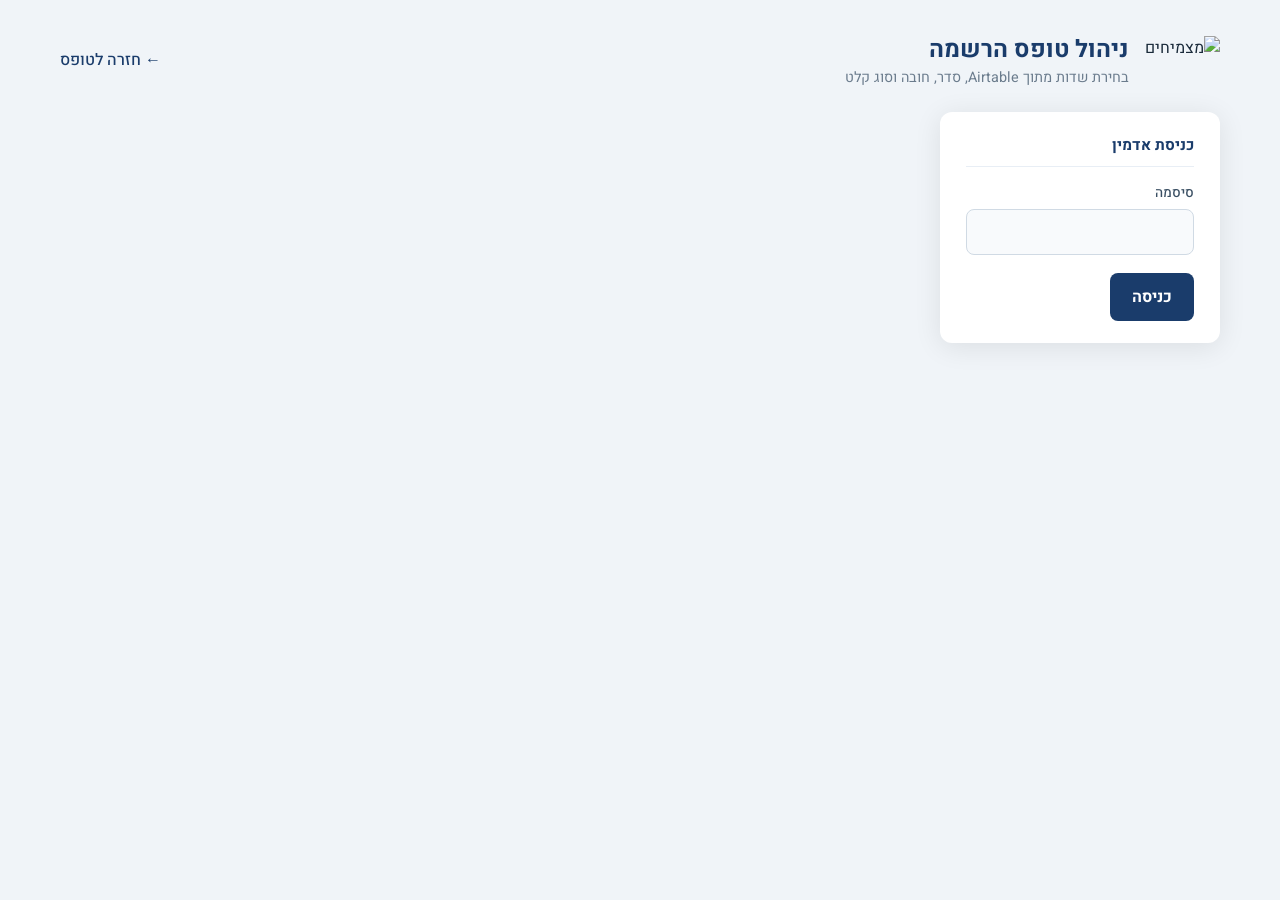
==== admin.html @ 90acb7b8 "add dynamic admin form" ====
<!DOCTYPE html>
<html lang="he" dir="rtl">
<head>
  <meta charset="UTF-8" />
  <meta name="viewport" content="width=device-width, initial-scale=1.0" />
  <title>מצמיחים - ניהול טופס</title>
  <link rel="preconnect" href="https://fonts.googleapis.com" />
  <link rel="preconnect" href="https://fonts.gstatic.com" crossorigin />
  <link href="https://fonts.googleapis.com/css2?family=Heebo:wght@300;400;500;700&display=swap" rel="stylesheet" />
  <link rel="stylesheet" href="assets/app.css" />
</head>
<body>
<div class="page-wrap">
  <div class="header">
    <div class="header-brand">
      <img src="https://matzmichim.org.il/wp-content/uploads/2025/06/Artboard-3.png" alt="מצמיחים" style="height:48px;width:auto" />
      <div>
        <h1>ניהול טופס הרשמה</h1>
        <p>בחירת שדות מתוך Airtable, סדר, חובה וסוג קלט</p>
      </div>
    </div>
    <a class="back-link" href="index.html">← חזרה לטופס</a>
  </div>

  <div class="admin-layout">
    <aside class="panel">
      <div class="panel-title">כניסת אדמין</div>
      <form id="loginForm">
        <div class="field">
          <label for="adminPassword">סיסמה</label>
          <input id="adminPassword" type="password" autocomplete="current-password" />
        </div>
        <button class="btn" type="submit" id="btnLogin">כניסה</button>
      </form>
      <div class="status-box" id="loginStatus"></div>
      <div class="global-error" id="globalError"></div>
    </aside>

    <main class="panel" id="adminPanel" style="display:none">
      <div class="panel-title">שדות הטופס</div>
      <div class="bottom-bar" style="margin-bottom:1rem">
        <button class="btn-secondary" type="button" id="btnReload">רענן מ-Airtable</button>
        <button class="btn-secondary" type="button" id="btnAddMissing">הוסף שדות חסרים</button>
        <button class="btn" type="button" id="btnSave">שמור הגדרות</button>
      </div>
      <div class="admin-grid header-row">
        <div>מוצג</div>
        <div>תווית</div>
        <div>שדה Airtable</div>
        <div>סוג</div>
        <div>חובה</div>
        <div>סדר</div>
        <div>בטפסים</div>
        <div></div>
      </div>
      <div id="fieldsList"></div>
      <div class="status-box" id="saveStatus"></div>
    </main>
  </div>
</div>

<script src="config.js"></script>
<script src="assets/api.js"></script>
<script src="assets/form-config.js"></script>
<script src="assets/dynamic-form.js"></script>
<script>
  var schemaFields = [];
  var formFields = [];
  var loggedIn = false;
  var typeOptions = ['text', 'email', 'tel', 'number', 'date', 'textarea', 'select', 'grade'];

  function showGlobal(message) {
    var el = document.getElementById('globalError');
    el.textContent = message;
    el.classList.add('show');
  }

  function clearGlobal() {
    document.getElementById('globalError').classList.remove('show');
  }

  function showStatus(id, message) {
    var el = document.getElementById(id);
    el.textContent = message;
    el.classList.add('show');
  }

  function hideStatus(id) {
    document.getElementById(id).classList.remove('show');
  }

  document.getElementById('loginForm').addEventListener('submit', async function (event) {
    event.preventDefault();
    clearGlobal();
    var password = document.getElementById('adminPassword').value;
    try {
      await MatzmihimApi.login(password);
      loggedIn = true;
      showStatus('loginStatus', 'התחברת בהצלחה.');
      document.getElementById('adminPanel').style.display = '';
      await loadAdminData();
    } catch (err) {
      showGlobal(err.message);
    }
  });

  document.getElementById('btnReload').addEventListener('click', loadAdminData);
  document.getElementById('btnAddMissing').addEventListener('click', addMissingSchemaFields);
  document.getElementById('btnSave').addEventListener('click', saveConfig);

  async function loadAdminData() {
    if (!loggedIn) return;
    hideStatus('saveStatus');
    var data = await Promise.all([MatzmihimApi.getSchema(), MatzmihimApi.getConfig()]);
    schemaFields = data[0].fields;
    formFields = MatzmihimConfig.normalizeConfig(data[1]);
    renderFields();
  }

  function fieldByName(name) {
    return schemaFields.find(function (field) { return field.name === name; });
  }

  function inputTypeForAirtable(field) {
    if (!field) return 'text';
    if (field.type === 'email') return 'email';
    if (field.type === 'phoneNumber') return 'tel';
    if (field.type === 'number' || field.type === 'currency' || field.type === 'percent') return 'number';
    if (field.type === 'date' || field.type === 'dateTime') return 'date';
    if (field.type === 'multilineText' || field.type === 'richText') return 'textarea';
    if (field.options && field.options.length) return 'select';
    return 'text';
  }

  function addMissingSchemaFields() {
    var existing = new Set(formFields.map(function (field) { return field.airtableField; }));
    var maxOrder = formFields.reduce(function (max, field) { return Math.max(max, Number(field.order) || 0); }, 0);
    schemaFields.forEach(function (field) {
      if (existing.has(field.name)) return;
      maxOrder += 10;
      formFields.push({
        key: field.name.replace(/\s+/g, '_'),
        label: field.name,
        airtableField: field.name,
        inputType: inputTypeForAirtable(field),
        required: false,
        visible: false,
        order: maxOrder,
        options: field.options || [],
        appliesTo: ['single', 'bulk'],
      });
    });
    renderFields();
  }

  function renderFields() {
    formFields = MatzmihimConfig.normalizeConfig(formFields);
    var list = document.getElementById('fieldsList');
    list.innerHTML = '';
    formFields.forEach(function (field, index) {
      var schema = fieldByName(field.airtableField);
      var row = document.createElement('div');
      row.className = 'admin-grid admin-field-row';
      row.dataset.index = index;
      row.innerHTML =
        '<label class="checkbox-line"><input type="checkbox" data-prop="visible" ' + (field.visible ? 'checked' : '') + '> כן</label>' +
        '<input data-prop="label" value="' + DynamicForm.escapeHtml(field.label) + '">' +
        '<select data-prop="airtableField">' + schemaFields.map(function (sf) {
          return '<option value="' + DynamicForm.escapeHtml(sf.name) + '"' + (sf.name === field.airtableField ? ' selected' : '') + '>' + DynamicForm.escapeHtml(sf.name) + '</option>';
        }).join('') + '</select>' +
        '<select data-prop="inputType">' + typeOptions.map(function (type) {
          return '<option value="' + type + '"' + (type === field.inputType ? ' selected' : '') + '>' + type + '</option>';
        }).join('') + '</select>' +
        '<label class="checkbox-line"><input type="checkbox" data-prop="required" ' + (field.required ? 'checked' : '') + '> חובה</label>' +
        '<input data-prop="order" type="number" value="' + DynamicForm.escapeHtml(field.order) + '">' +
        '<select data-prop="appliesTo">' +
          '<option value="single,bulk"' + (field.appliesTo.length === 2 ? ' selected' : '') + '>בודד + מרובה</option>' +
          '<option value="single"' + (field.appliesTo.length === 1 && field.appliesTo[0] === 'single' ? ' selected' : '') + '>בודד בלבד</option>' +
          '<option value="bulk"' + (field.appliesTo.length === 1 && field.appliesTo[0] === 'bulk' ? ' selected' : '') + '>מרובה בלבד</option>' +
        '</select>' +
        '<button class="btn-danger" type="button" data-action="remove"' + (field.system ? ' disabled' : '') + '>מחק</button>' +
        '<textarea data-prop="options" style="grid-column:2 / -1" placeholder="אפשרויות, כל אפשרות בשורה">' + DynamicForm.escapeHtml((field.options || (schema && schema.options) || []).join('\n')) + '</textarea>';
      list.appendChild(row);
    });
  }

  function collectAdminFields() {
    return [].slice.call(document.querySelectorAll('.admin-field-row')).map(function (row, idx) {
      var current = formFields[Number(row.dataset.index)] || {};
      function val(prop) {
        var el = row.querySelector('[data-prop="' + prop + '"]');
        if (!el) return '';
        if (el.type === 'checkbox') return el.checked;
        return el.value;
      }
      var airtableField = val('airtableField');
      var schema = fieldByName(airtableField);
      return {
        key: current.key || airtableField.replace(/\s+/g, '_'),
        label: val('label'),
        airtableField: airtableField,
        inputType: val('inputType'),
        required: val('required'),
        visible: val('visible'),
        order: Number(val('order')) || ((idx + 1) * 10),
        options: MatzmihimConfig.normalizeOptions(val('options')) || (schema && schema.options) || [],
        appliesTo: val('appliesTo').split(','),
        system: current.system,
        placeholder: current.placeholder || '',
      };
    });
  }

  async function saveConfig() {
    try {
      hideStatus('saveStatus');
      formFields = collectAdminFields();
      var saved = await MatzmihimApi.saveConfig(formFields);
      formFields = MatzmihimConfig.normalizeConfig(saved);
      renderFields();
      showStatus('saveStatus', 'ההגדרות נשמרו בהצלחה.');
    } catch (err) {
      showStatus('saveStatus', 'שגיאה בשמירה: ' + err.message);
    }
  }

  document.getElementById('fieldsList').addEventListener('click', function (event) {
    if (event.target.dataset.action !== 'remove') return;
    var row = event.target.closest('.admin-field-row');
    formFields.splice(Number(row.dataset.index), 1);
    renderFields();
  });

  document.getElementById('fieldsList').addEventListener('change', function (event) {
    if (event.target.dataset.prop !== 'airtableField') return;
    var row = event.target.closest('.admin-field-row');
    var idx = Number(row.dataset.index);
    var schema = fieldByName(event.target.value);
    if (!schema) return;
    formFields[idx].airtableField = schema.name;
    formFields[idx].label = schema.name;
    formFields[idx].inputType = inputTypeForAirtable(schema);
    formFields[idx].options = schema.options || [];
    renderFields();
  });
</script>
</body>
</html>
---- assets/app.css ----
*, *::before, *::after { box-sizing: border-box; margin: 0; padding: 0; }

:root {
  --blue: #1a3c6b;
  --blue-dark: #14305a;
  --ink: #1a2a3a;
  --muted: #6b7c8d;
  --line: #d0dae4;
  --soft: #f0f4f8;
  --panel: #ffffff;
  --danger: #c0392b;
  --danger-bg: #fdecea;
  --ok: #2e7d32;
  --ok-bg: #e8f5e9;
  --warn: #e67e22;
  --warn-bg: #fff8ec;
}

body {
  font-family: 'Heebo', Arial, sans-serif;
  background: var(--soft);
  color: var(--ink);
  min-height: 100vh;
  padding: 2rem 1rem;
}

body.centered {
  display: flex;
  align-items: center;
  justify-content: center;
}

.card,
.panel,
.table-panel,
.summary {
  background: var(--panel);
  box-shadow: 0 4px 28px rgba(0,0,0,0.09);
}

.card {
  border-radius: 16px;
  padding: 2.5rem 2rem;
  width: 100%;
  max-width: 500px;
}

.page-wrap {
  max-width: 1160px;
  margin: 0 auto;
}

.logo-area {
  text-align: center;
  margin-bottom: 2rem;
}

.brand-logo {
  max-width: 200px;
  width: 100%;
  height: auto;
  display: block;
  margin: 0 auto;
}

.header {
  display: flex;
  align-items: center;
  justify-content: space-between;
  gap: 1rem;
  flex-wrap: wrap;
  margin-bottom: 1.5rem;
}

.header-brand {
  display: flex;
  align-items: center;
  gap: 1rem;
}

.header h1 {
  color: var(--blue);
  font-size: 1.5rem;
  font-weight: 700;
}

.header p {
  color: var(--muted);
  font-size: 0.9rem;
}

.back-link,
.inline-link {
  color: var(--blue);
  text-decoration: none;
  font-weight: 500;
}

.back-link:hover,
.inline-link:hover { text-decoration: underline; }

.disclaimer {
  background: var(--warn-bg);
  border-right: 3px solid var(--warn);
  border-radius: 0 8px 8px 0;
  color: #5a4a2a;
  font-size: 0.85rem;
  line-height: 1.6;
  margin-bottom: 1.5rem;
  padding: 0.8rem 1rem;
}

.disclaimer strong {
  color: var(--warn);
  display: block;
  margin-bottom: 0.3rem;
}

.field {
  display: flex;
  flex-direction: column;
  margin-bottom: 1.1rem;
}

.field label {
  color: #3a4f63;
  font-size: 0.85rem;
  font-weight: 500;
  margin-bottom: 0.35rem;
}

.field input,
.field select,
.field textarea,
.admin-grid input,
.admin-grid select,
.admin-grid textarea,
tbody td input,
tbody td select {
  background: #f8fafc;
  border: 1.5px solid var(--line);
  border-radius: 8px;
  color: var(--ink);
  font: inherit;
  padding: 0.65rem 0.9rem;
  transition: border-color 0.2s, box-shadow 0.2s;
  width: 100%;
}

.field textarea,
.admin-grid textarea {
  min-height: 76px;
  resize: vertical;
}

.field select,
.admin-grid select,
tbody td select {
  appearance: none;
  -webkit-appearance: none;
  background-image: url("data:image/svg+xml,%3Csvg xmlns='http://www.w3.org/2000/svg' width='12' height='12' viewBox='0 0 12 12'%3E%3Cpath fill='%236b7c8d' d='M6 8L1 3h10z'/%3E%3C/svg%3E");
  background-position: left 0.9rem center;
  background-repeat: no-repeat;
  padding-left: 2.2rem;
}

.field input:focus,
.field select:focus,
.field textarea:focus,
.admin-grid input:focus,
.admin-grid select:focus,
.admin-grid textarea:focus,
tbody td input:focus,
tbody td select:focus {
  background: #fff;
  border-color: var(--blue);
  box-shadow: 0 0 0 3px rgba(26,60,107,0.1);
  outline: none;
}

.field input.error,
.field select.error,
.field textarea.error,
tbody td input.row-error,
tbody td select.row-error {
  background: #fff5f5;
  border-color: #e74c3c;
}

.err-msg {
  color: #e74c3c;
  display: none;
  font-size: 0.78rem;
  margin-top: 0.25rem;
}

.err-msg.show { display: block; }

.form-row {
  display: grid;
  gap: 1rem;
  grid-template-columns: 1fr 1fr;
}

.btn,
.btn-submit,
.btn-submit-all,
.btn-add-row,
.btn-secondary,
.btn-danger {
  align-items: center;
  border-radius: 8px;
  cursor: pointer;
  display: inline-flex;
  font: inherit;
  font-weight: 700;
  gap: 0.5rem;
  justify-content: center;
  transition: background 0.2s, opacity 0.2s, border-color 0.2s;
}

.btn,
.btn-submit,
.btn-submit-all {
  background: var(--blue);
  border: none;
  color: #fff;
  padding: 0.75rem 1.4rem;
}

.btn-submit { width: 100%; }

.btn:hover:not(:disabled),
.btn-submit:hover:not(:disabled),
.btn-submit-all:hover:not(:disabled) { background: var(--blue-dark); }

.btn:disabled,
.btn-submit:disabled,
.btn-submit-all:disabled {
  cursor: not-allowed;
  opacity: 0.65;
}

.btn-secondary,
.btn-add-row {
  background: #fff;
  border: 1.5px solid var(--blue);
  color: var(--blue);
  padding: 0.55rem 1rem;
}

.btn-add-row {
  border-style: dashed;
}

.btn-secondary:hover,
.btn-add-row:hover { background: #eef3fb; }

.btn-danger {
  background: #fff;
  border: 1.5px solid #e6b8b0;
  color: var(--danger);
  padding: 0.45rem 0.75rem;
}

.spinner,
.spinner-sm {
  animation: spin 0.7s linear infinite;
  border: 2px solid rgba(255,255,255,0.4);
  border-radius: 50%;
  border-top-color: #fff;
  display: none;
  height: 18px;
  width: 18px;
}

.spinner-sm {
  height: 16px;
  width: 16px;
}

.loading .spinner,
.sending .spinner-sm { display: inline-block; }
.loading .btn-text { display: none; }
@keyframes spin { to { transform: rotate(360deg); } }

.global-error,
.status-box {
  border-radius: 8px;
  display: none;
  font-size: 0.88rem;
  line-height: 1.5;
  margin-top: 0.8rem;
  padding: 0.7rem 1rem;
}

.global-error {
  background: var(--danger-bg);
  color: var(--danger);
}

.status-box {
  background: #eef3fb;
  color: var(--blue);
}

.global-error.show,
.status-box.show { display: block; }

.success-screen {
  display: none;
  padding: 1rem 0;
  text-align: center;
}

.success-screen.show { display: block; }

.success-icon {
  align-items: center;
  background: var(--ok-bg);
  border-radius: 50%;
  display: flex;
  height: 64px;
  justify-content: center;
  margin: 0 auto 1.2rem;
  width: 64px;
}

.success-screen h2 {
  color: var(--blue);
  font-size: 1.4rem;
  margin-bottom: 0.5rem;
}

.success-screen p {
  color: var(--muted);
  font-size: 0.95rem;
  line-height: 1.6;
}

.bulk-link,
.disclaimer-footer {
  color: var(--muted);
  font-size: 0.85rem;
  margin-top: 1.2rem;
  text-align: center;
}

.disclaimer-footer {
  color: #e74c3c;
  margin-top: 0.8rem;
}

.panel {
  border-radius: 12px;
  margin-bottom: 1.4rem;
  padding: 1.4rem 1.6rem;
}

.panel-title {
  border-bottom: 1.5px solid #e8eef5;
  color: var(--blue);
  font-size: 0.95rem;
  font-weight: 700;
  margin-bottom: 1rem;
  padding-bottom: 0.6rem;
}

.shared-grid {
  align-items: end;
  display: grid;
  gap: 0.8rem;
  grid-template-columns: 1fr 1fr;
}

.table-panel {
  border-radius: 12px;
  margin-bottom: 1.4rem;
  overflow: hidden;
}

.table-scroll { overflow-x: auto; }

table {
  border-collapse: collapse;
  font-size: 0.88rem;
  width: 100%;
}

thead th {
  background: var(--blue);
  color: #fff;
  font-weight: 500;
  padding: 0.65rem 0.7rem;
  text-align: right;
  white-space: nowrap;
}

tbody tr:nth-child(even) { background: #f8fafc; }
tbody tr:hover { background: #eef3fb; }

tbody td {
  border-bottom: 1px solid #e8eef5;
  padding: 0.35rem 0.4rem;
  vertical-align: top;
}

tbody td input,
tbody td select {
  border-radius: 5px;
  font-size: 0.85rem;
  padding: 0.42rem 0.6rem;
}

.bottom-bar {
  align-items: center;
  display: flex;
  flex-wrap: wrap;
  gap: 1rem;
}

.progress-wrap {
  display: none;
  flex: 1;
  min-width: 200px;
}

.progress-wrap.show { display: block; }
.progress-label { color: var(--muted); font-size: 0.82rem; margin-bottom: 0.3rem; }
.progress-bar-bg { background: #e0e7ef; border-radius: 4px; height: 8px; overflow: hidden; }
.progress-bar-fill { background: var(--blue); height: 100%; transition: width 0.3s; width: 0%; }

.summary {
  border-radius: 12px;
  display: none;
  margin-top: 1.4rem;
  padding: 1.2rem 1.6rem;
}

.summary.show { display: block; }
.summary h3 { color: var(--blue); font-size: 1rem; margin-bottom: 0.8rem; }
.summary-row { font-size: 0.88rem; margin-bottom: 0.3rem; }
.summary-row.ok { color: #27ae60; }
.summary-row.fail { color: var(--danger); }

.paste-hint {
  border-top: 1px dashed var(--line);
  color: var(--muted);
  font-size: 0.8rem;
  padding: 0.5rem;
  text-align: center;
}

.modal-overlay {
  align-items: center;
  background: rgba(0,0,0,0.45);
  display: none;
  inset: 0;
  justify-content: center;
  padding: 1rem;
  position: fixed;
  z-index: 1000;
}

.modal-overlay.open { display: flex; }

.modal {
  background: #fff;
  border-radius: 14px;
  box-shadow: 0 8px 40px rgba(0,0,0,0.18);
  direction: rtl;
  max-width: 620px;
  padding: 1.8rem 2rem;
  width: 100%;
}

.modal h2 { color: var(--blue); font-size: 1.1rem; margin-bottom: 0.4rem; }
.modal p { color: var(--muted); font-size: 0.85rem; margin-bottom: 1.2rem; }
.modal-preview { background: #f8fafc; border-radius: 7px; color: var(--muted); font-size: 0.78rem; margin-bottom: 1.2rem; max-height: 100px; overflow: auto; padding: 0.6rem 0.8rem; white-space: pre-wrap; }
.map-grid { display: grid; gap: 0.5rem 0.8rem; grid-template-columns: 1fr auto 1fr; margin-bottom: 1.4rem; align-items: center; }
.map-grid .col-label { color: #3a4f63; font-size: 0.82rem; font-weight: 500; }
.map-grid .arrow { color: #9aabb8; text-align: center; }
.modal-actions { display: flex; gap: 0.8rem; justify-content: flex-start; }

.admin-layout {
  display: grid;
  gap: 1.4rem;
  grid-template-columns: 280px 1fr;
}

.admin-grid {
  display: grid;
  gap: 0.7rem;
  grid-template-columns: 70px 1fr 1fr 130px 90px 90px 150px 60px;
  align-items: center;
}

.admin-grid.header-row {
  color: var(--muted);
  font-size: 0.78rem;
  font-weight: 700;
  margin-bottom: 0.5rem;
}

.admin-field-row {
  border-bottom: 1px solid #edf1f5;
  padding: 0.55rem 0;
}

.checkbox-line {
  align-items: center;
  display: flex;
  gap: 0.45rem;
}

.checkbox-line input {
  accent-color: var(--blue);
  height: 18px;
  width: 18px;
}

.tag {
  background: #e8eef8;
  border-radius: 4px;
  color: var(--blue);
  display: inline-block;
  font-size: 0.75rem;
  font-weight: 500;
  padding: 0.15rem 0.5rem;
}

@media (max-width: 900px) {
  .admin-layout { grid-template-columns: 1fr; }
  .admin-grid { grid-template-columns: 1fr 1fr; }
  .admin-grid.header-row { display: none; }
}

@media (max-width: 700px) {
  body { padding: 1rem; }
  .shared-grid,
  .form-row { grid-template-columns: 1fr; }
  .card { padding: 2rem 1.2rem; }
  .modal { padding: 1.4rem; }
  .map-grid { grid-template-columns: 1fr; }
  .map-grid .arrow { display: none; }
}
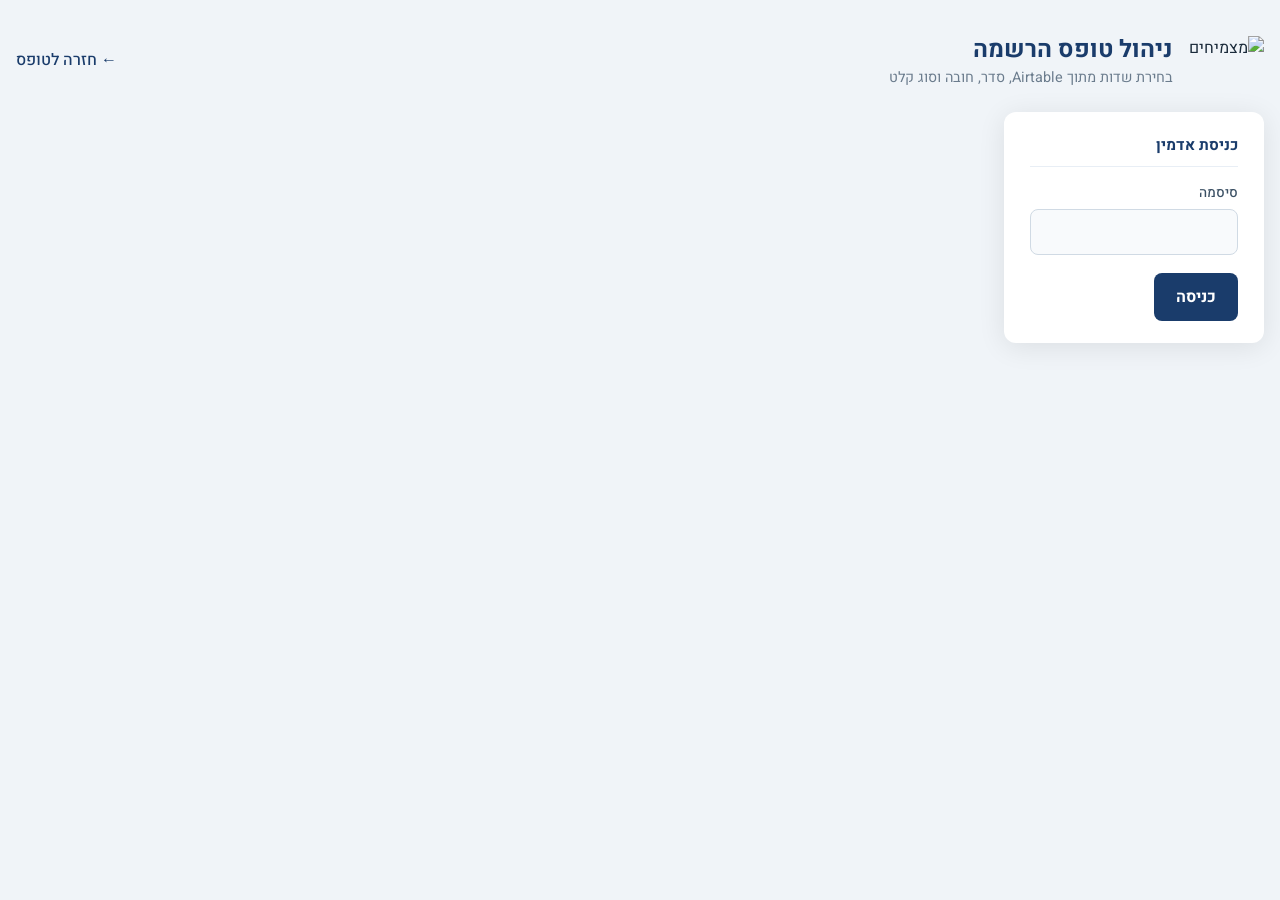
==== commit 82722cf7: "widen admin field editor" ====
--- a/admin.html
+++ b/admin.html
@@ -9,7 +9,7 @@
   <link href="https://fonts.googleapis.com/css2?family=Heebo:wght@300;400;500;700&display=swap" rel="stylesheet" />
   <link rel="stylesheet" href="assets/app.css" />
 </head>
-<body>
+<body class="admin-page">
 <div class="page-wrap">
   <div class="header">
     <div class="header-brand">
--- a/assets/app.css
+++ b/assets/app.css
@@ -48,6 +48,10 @@
 .page-wrap {
   max-width: 1160px;
   margin: 0 auto;
+}
+
+.admin-page .page-wrap {
+  max-width: 1360px;
 }
 
 .logo-area {
@@ -485,14 +489,19 @@
 .admin-layout {
   display: grid;
   gap: 1.4rem;
-  grid-template-columns: 280px 1fr;
+  grid-template-columns: 260px minmax(0, 1fr);
 }
 
 .admin-grid {
   display: grid;
   gap: 0.7rem;
-  grid-template-columns: 70px 1fr 1fr 130px 90px 90px 150px 60px;
-  align-items: center;
+  grid-template-columns: 76px minmax(190px, 1.25fr) minmax(240px, 1.55fr) 150px 92px 100px 170px 70px;
+  align-items: center;
+  min-width: 1120px;
+}
+
+.admin-page main.panel {
+  overflow-x: auto;
 }
 
 .admin-grid.header-row {
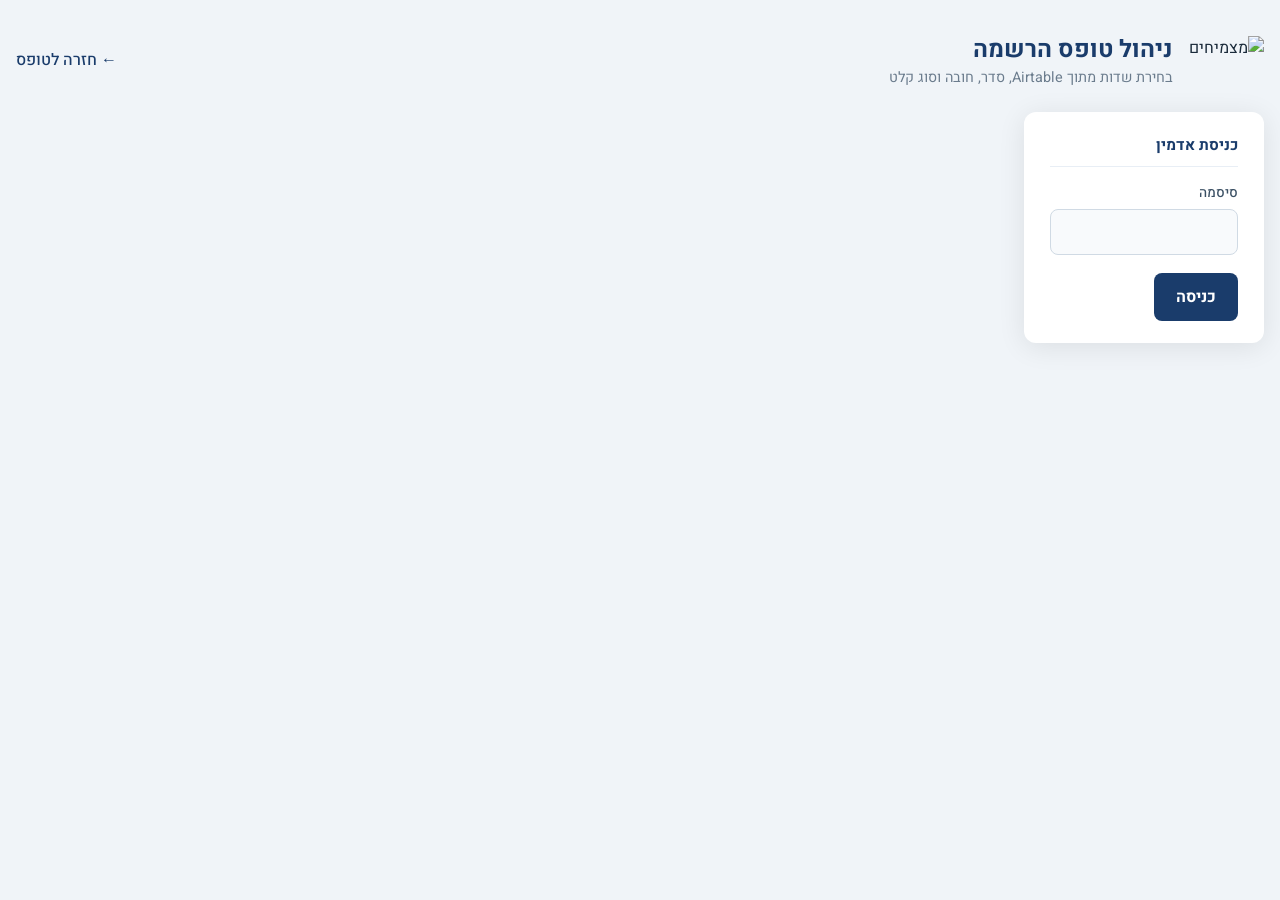
==== commit 416110c5: "bust admin stylesheet cache" ====
--- a/admin.html
+++ b/admin.html
@@ -7,7 +7,7 @@
   <link rel="preconnect" href="https://fonts.googleapis.com" />
   <link rel="preconnect" href="https://fonts.gstatic.com" crossorigin />
   <link href="https://fonts.googleapis.com/css2?family=Heebo:wght@300;400;500;700&display=swap" rel="stylesheet" />
-  <link rel="stylesheet" href="assets/app.css" />
+  <link rel="stylesheet" href="assets/app.css?v=admin-wide-20260630" />
 </head>
 <body class="admin-page">
 <div class="page-wrap">
--- a/assets/app.css
+++ b/assets/app.css
@@ -51,7 +51,7 @@
 }
 
 .admin-page .page-wrap {
-  max-width: 1360px;
+  max-width: 1580px;
 }
 
 .logo-area {
@@ -489,7 +489,7 @@
 .admin-layout {
   display: grid;
   gap: 1.4rem;
-  grid-template-columns: 260px minmax(0, 1fr);
+  grid-template-columns: 240px minmax(0, 1fr);
 }
 
 .admin-grid {
